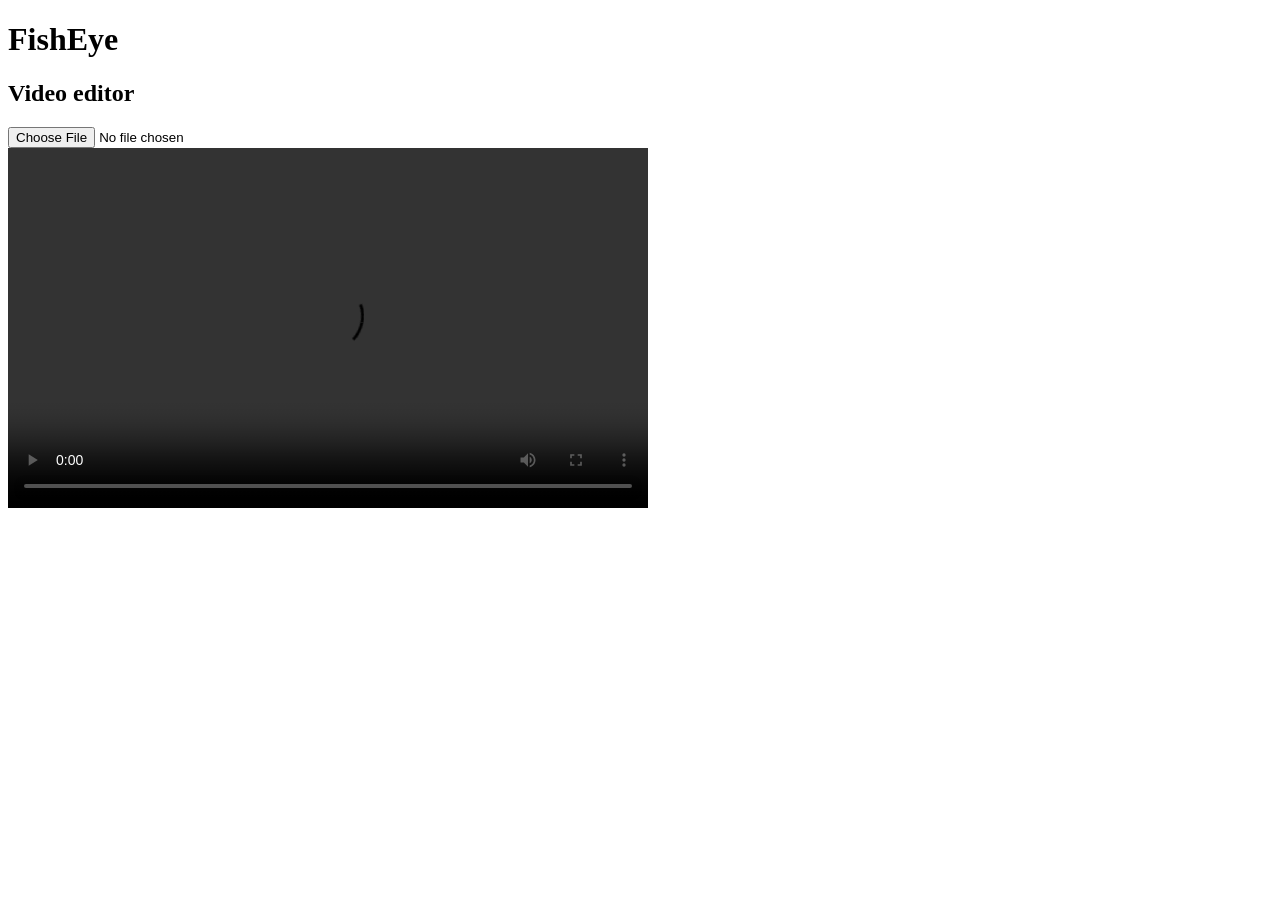
==== index.html @ a8cac8bc "added image contrast script" ====
<!DOCTYPE html>
<html lang="en">
<head>
    <meta charset="UTF-8">
    <meta name="viewport" content="width=device-width, initial-scale=1.0">
    <title>Home</title>
</head>
<body>
    <header>
        <h1>FishEye</h1>
    </header>

    <div>
        <h2>Video editor</h2>

        <div id="upload">
            <input type="file" id="video-upload">
        </div>

        <video width="640" height="360" controls id="video-player">
            <source src="" type="video/mp4"> <!-- should add a prompt to upload a video here -->
        </video>
    </div>

    <script src="script.js"></script>
</body>
</html>
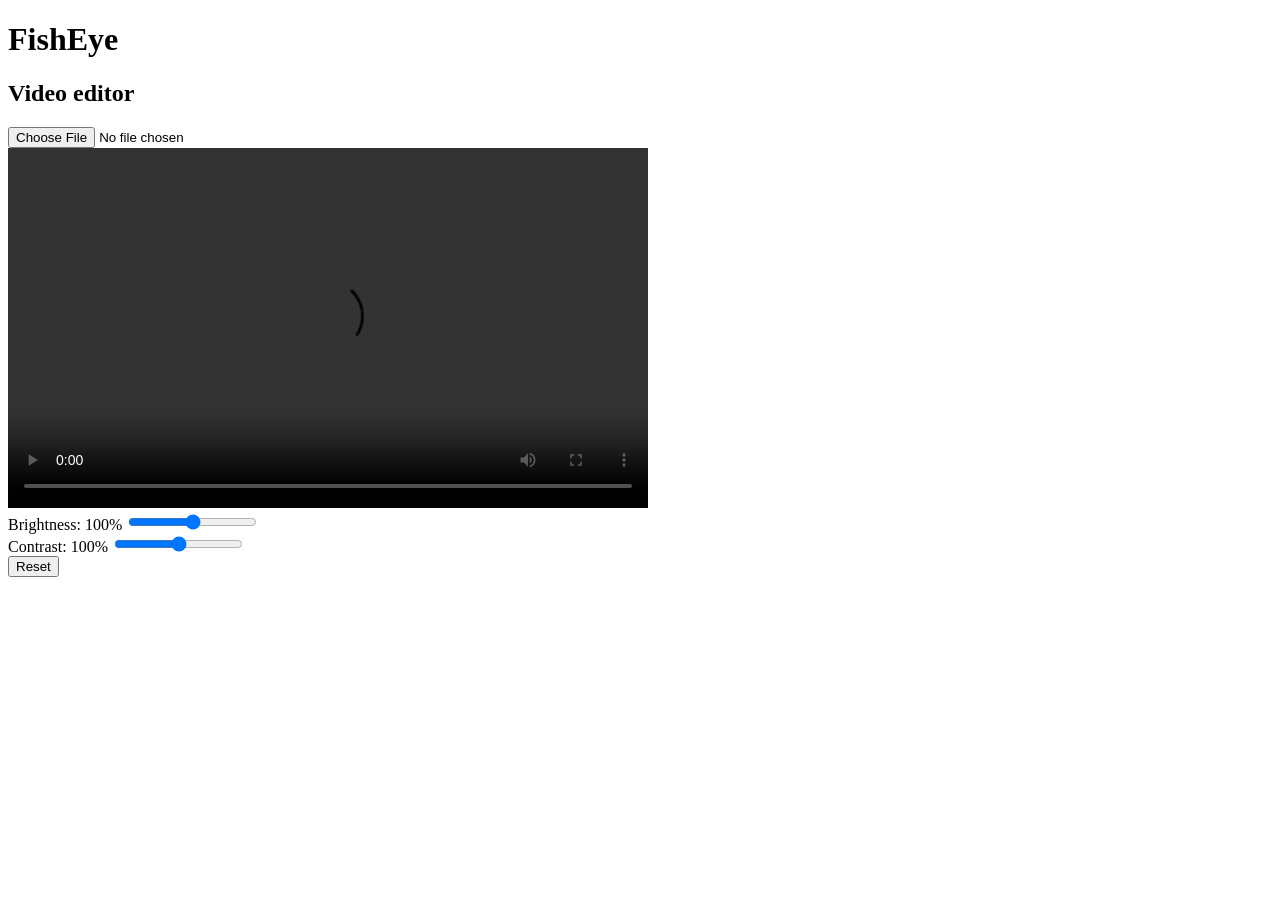
==== commit 413b5f0d: "add test contrast slider" ====
--- a/index.html
+++ b/index.html
@@ -22,6 +22,20 @@
         </video>
     </div>
 
+    <div id="adjustments">
+        <label>
+            Brightness: <span id="brightness-value">100</span>%
+            <input type="range" id="brightness" min="0" max="200" value="100">
+        </label>
+        <br>
+        <label>
+            Contrast: <span id="contrast-value">100</span>%
+            <input type="range" id="contrast" min="0" max="200" value="100">
+        </label>
+        <br>
+        <button id="reset-adjustments">Reset</button>
+    </div>
+
     <script src="script.js"></script>
 </body>
 </html>
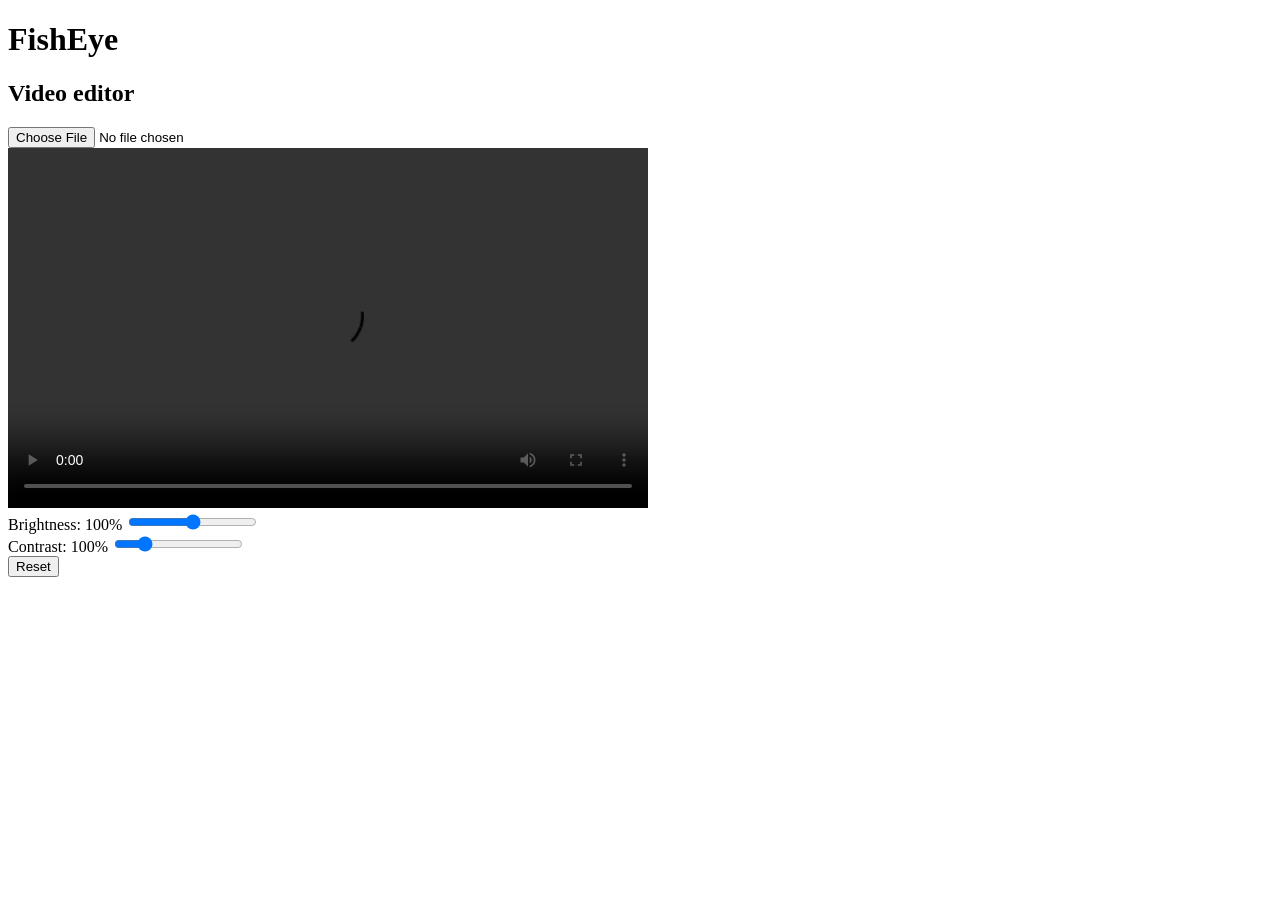
==== commit 85d3c388: "contrast slider init commit" ====
--- a/index.html
+++ b/index.html
@@ -30,7 +30,7 @@
         <br>
         <label>
             Contrast: <span id="contrast-value">100</span>%
-            <input type="range" id="contrast" min="0" max="200" value="100">
+            <input type="range" id="contrast" min="0" max="500" value="100">
         </label>
         <br>
         <button id="reset-adjustments">Reset</button>
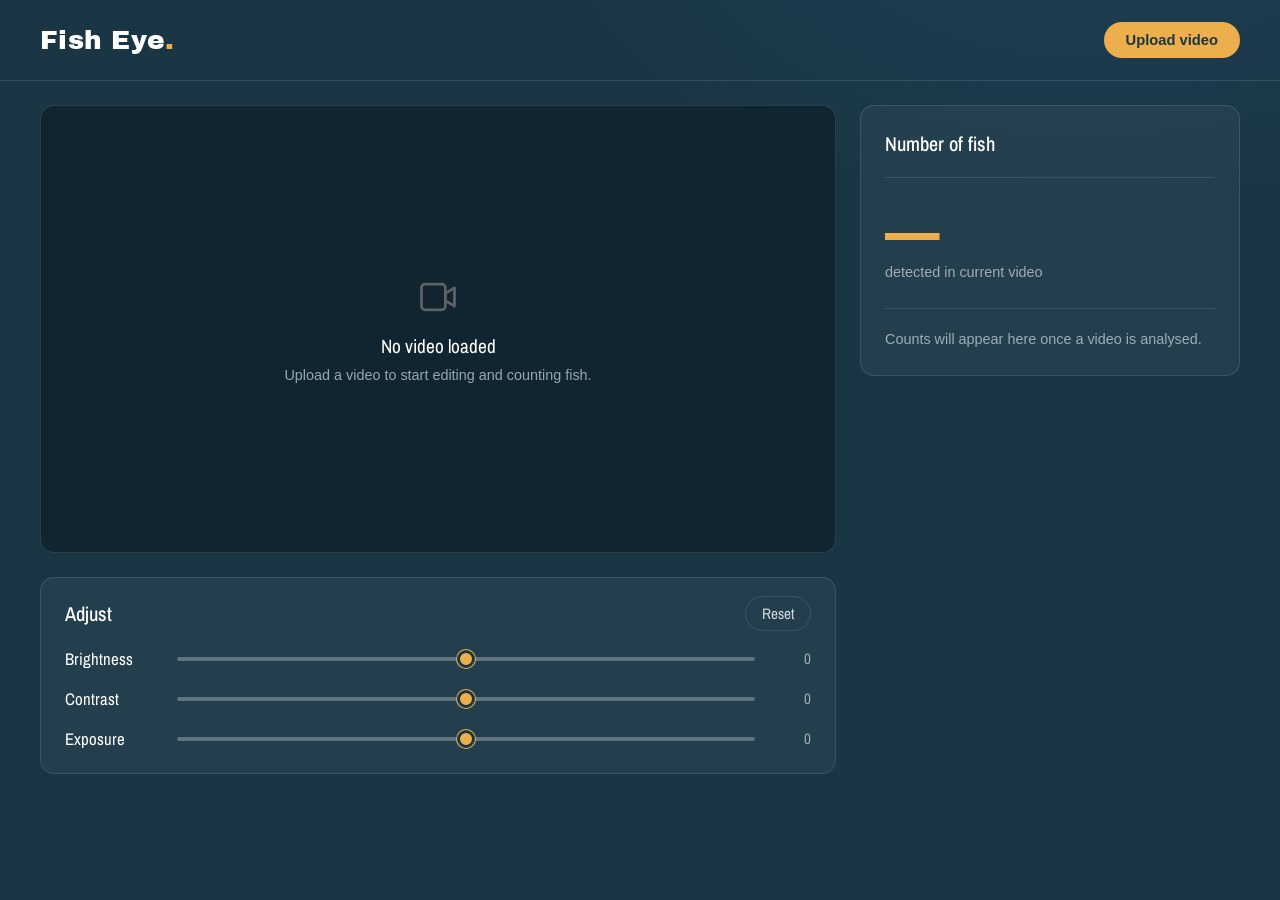
==== commit 5a4c9de4: "feat: pretty" ====
--- a/index.html
+++ b/index.html
@@ -3,39 +3,74 @@
 <head>
     <meta charset="UTF-8">
     <meta name="viewport" content="width=device-width, initial-scale=1.0">
-    <title>Home</title>
+    <title>Fish Eye | Video editor</title>
+
+    <link rel="preconnect" href="https://fonts.googleapis.com">
+    <link rel="preconnect" href="https://fonts.gstatic.com" crossorigin>
+    <link href="https://fonts.googleapis.com/css2?family=Archivo+Black&family=Archivo+Narrow:wght@400;500;600&display=swap" rel="stylesheet">
+    <link rel="stylesheet" href="styles.css">
 </head>
 <body>
-    <header>
-        <h1>FishEye</h1>
+    <header class="site-header">
+        <a class="logo" href="index.html" aria-label="Fish Eye home">Fish Eye<span class="logo-dot">.</span></a>
+
+        <div id="upload">
+            <input type="file" id="video-upload" accept="video/*">
+            <label class="upload-btn" for="video-upload">Upload video</label>
+        </div>
     </header>
 
-    <div>
-        <h2>Video editor</h2>
+    <main class="workspace" id="workspace">
 
-        <div id="upload">
-            <input type="file" id="video-upload">
-        </div>
+        <section class="editor" aria-label="Video editor">
+            <div class="video-frame">
+                <div class="video-placeholder" id="video-placeholder">
+                    <svg width="44" height="44" viewBox="0 0 24 24" fill="none" stroke="currentColor" stroke-width="1.5" stroke-linecap="round" stroke-linejoin="round" aria-hidden="true">
+                        <rect x="3" y="5" width="13" height="14" rx="2"/>
+                        <path d="M16 10l5-3v10l-5-3z"/>
+                    </svg>
+                    <p class="title">No video loaded</p>
+                    <p class="hint">Upload a video to start editing and counting fish.</p>
+                </div>
+                <video controls id="video-player" hidden></video>
+            </div>
 
-        <video width="640" height="360" controls id="video-player">
-            <source src="" type="video/mp4"> <!-- should add a prompt to upload a video here -->
-        </video>
-    </div>
+            <div class="controls">
+                <div class="controls-head">
+                    <h2 class="controls-title">Adjust</h2>
+                    <button type="button" class="reset-btn" id="reset-adjustments">Reset</button>
+                </div>
 
-    <div id="adjustments">
-        <label>
-            Brightness: <span id="brightness-value">100</span>%
-            <input type="range" id="brightness" min="0" max="200" value="100">
-        </label>
-        <br>
-        <label>
-            Contrast: <span id="contrast-value">100</span>%
-            <input type="range" id="contrast" min="0" max="500" value="100">
-        </label>
-        <br>
-        <button id="reset-adjustments">Reset</button>
-    </div>
+                <div class="control-panel" id="panel-adjust">
+                    <div class="slider-row">
+                        <label for="brightness">Brightness</label>
+                        <input type="range" id="brightness" min="-100" max="100" value="0">
+                        <output id="brightness-value" for="brightness">0</output>
+                    </div>
+                    <div class="slider-row">
+                        <label for="contrast">Contrast</label>
+                        <input type="range" id="contrast" min="-100" max="100" value="0">
+                        <output id="contrast-value" for="contrast">0</output>
+                    </div>
+                    <div class="slider-row">
+                        <label for="exposure">Exposure</label>
+                        <input type="range" id="exposure" min="-100" max="100" value="0">
+                        <output id="exposure-value" for="exposure">0</output>
+                    </div>
+                </div>
+            </div>
+        </section>
+
+        <aside class="info-panel" aria-label="Detection results">
+            <h2>Number of fish</h2>
+            <div class="stat">
+                <span class="stat-value" id="fish-count">&mdash;</span>
+                <span class="stat-label">detected in current video</span>
+            </div>
+            <p class="info-note" id="info-text">Counts will appear here once a video is analysed.</p>
+        </aside>
+    </main>
 
     <script src="script.js"></script>
 </body>
-</html>+</html>
--- a/styles.css
+++ b/styles.css
@@ -0,0 +1,286 @@
+/* ---------- Design tokens ---------- */
+:root {
+    --navy:  #1A3644;
+    --slate: #5E6266;
+    --mist:  #D1D7DC;
+    --amber: #ECAF4B;
+    --blue:  #4B88EC;
+
+    --surface:        rgba(255, 255, 255, 0.045);
+    --surface-border: rgba(209, 215, 220, 0.14);
+    --text-muted:     rgba(209, 215, 220, 0.72);
+
+    --font-display: "Archivo Black", "Arial Black", Impact, sans-serif;
+    --font-label:   "Archivo Narrow", "Arial Narrow", "Helvetica Neue", Arial, sans-serif;
+    --font-ui:      "Helvetica Neue", Arial, Helvetica, sans-serif;
+
+    --radius: 14px;
+    --gap: 24px;
+    --page-pad: 40px;
+}
+
+*, *::before, *::after { box-sizing: border-box; }
+
+body {
+    margin: 0;
+    min-height: 100vh;
+    background:
+        radial-gradient(900px 500px at 85% -10%, rgba(75, 136, 236, 0.10), transparent 60%),
+        var(--navy);
+    color: #fff;
+    font-family: var(--font-ui);
+    -webkit-font-smoothing: antialiased;
+}
+
+:focus-visible { outline: 2px solid var(--blue); outline-offset: 3px; }
+
+/* ---------- Header ---------- */
+.site-header {
+    display: flex;
+    align-items: center;
+    justify-content: space-between;
+    max-width: 1400px;
+    margin: 0 auto;
+    padding: 22px var(--page-pad);
+    border-bottom: 1px solid var(--surface-border);
+}
+
+.logo {
+    color: #fff;
+    font-family: var(--font-display);
+    font-size: 1.65rem;
+    letter-spacing: 0.01em;
+    text-decoration: none;
+}
+.logo-dot { color: var(--amber); }
+
+#upload { position: relative; }
+
+#upload input[type="file"] {
+    position: absolute;
+    inset: 0;
+    width: 100%;
+    height: 100%;
+    opacity: 0;
+    cursor: pointer;
+}
+
+.upload-btn {
+    display: inline-block;
+    padding: 10px 22px;
+    background: var(--amber);
+    border-radius: 999px;
+    color: #1A3644;
+    font-family: var(--font-ui);
+    font-size: 0.92rem;
+    font-weight: 600;
+    cursor: pointer;
+    transition: background 0.15s ease, transform 0.15s ease;
+}
+#upload:hover .upload-btn { background: #f2bd68; }
+#upload:active .upload-btn { transform: translateY(1px); }
+#upload:focus-within .upload-btn { outline: 2px solid var(--blue); outline-offset: 3px; }
+
+/* ---------- Layout ---------- */
+.workspace {
+    display: grid;
+    grid-template-columns: minmax(0, 1fr) 380px;
+    gap: var(--gap);
+    max-width: 1400px;
+    margin: 0 auto;
+    padding: var(--gap) var(--page-pad) 40px;
+    align-items: start;
+}
+
+.editor {
+    display: flex;
+    flex-direction: column;
+    gap: var(--gap);
+    min-width: 0;
+}
+
+/* ---------- Video ---------- */
+.video-frame {
+    position: relative;
+    aspect-ratio: 16 / 9;
+    background: #10252F;
+    border: 1px solid var(--surface-border);
+    border-radius: var(--radius);
+    overflow: hidden;
+}
+
+.video-frame video {
+    position: absolute;
+    inset: 0;
+    width: 100%;
+    height: 100%;
+    object-fit: contain;
+    background: #0B1A22;
+}
+
+.video-placeholder {
+    position: absolute;
+    inset: 0;
+    display: flex;
+    flex-direction: column;
+    align-items: center;
+    justify-content: center;
+    gap: 8px;
+    padding: 24px;
+    text-align: center;
+    color: var(--text-muted);
+}
+.video-placeholder svg { color: var(--slate); margin-bottom: 6px; }
+.video-placeholder p { margin: 0; }
+.video-placeholder .title { color: #fff; font-family: var(--font-label); font-size: 1.2rem; }
+.video-placeholder .hint { font-size: 0.9rem; }
+
+/* ---------- Controls card ---------- */
+.controls {
+    background: var(--surface);
+    border: 1px solid var(--surface-border);
+    border-radius: var(--radius);
+    padding: 18px 24px 14px;
+}
+
+.controls-head {
+    display: flex;
+    align-items: center;
+    justify-content: space-between;
+    margin-bottom: 8px;
+}
+
+.reset-btn {
+    padding: 6px 16px;
+    background: transparent;
+    border: 1px solid var(--surface-border);
+    border-radius: 999px;
+    color: var(--mist);
+    font-family: var(--font-label);
+    font-size: 0.95rem;
+    cursor: pointer;
+    transition: background 0.15s ease, border-color 0.15s ease, color 0.15s ease;
+}
+.reset-btn:hover { background: rgba(255, 255, 255, 0.08); border-color: var(--mist); color: #fff; }
+
+.controls-title {
+    margin: 0;
+    font-family: var(--font-label);
+    font-size: 1.25rem;
+    font-weight: 500;
+    color: #fff;
+}
+
+.control-panel[hidden] { display: none; }
+
+.slider-row {
+    display: grid;
+    grid-template-columns: 96px 1fr 40px;
+    align-items: center;
+    column-gap: 16px;
+    height: 40px;
+}
+
+.slider-row label {
+    font-family: var(--font-label);
+    font-size: 1.05rem;
+    color: #fff;
+}
+
+.slider-row output {
+    font-family: var(--font-label);
+    font-size: 0.95rem;
+    color: var(--text-muted);
+    text-align: right;
+    font-variant-numeric: tabular-nums;
+}
+
+/* ---------- Range sliders ---------- */
+input[type="range"] {
+    -webkit-appearance: none;
+    appearance: none;
+    width: 100%;
+    height: 24px;
+    margin: 0;
+    background: transparent;
+    cursor: pointer;
+}
+
+input[type="range"]::-webkit-slider-runnable-track { height: 4px; background: rgba(209, 215, 220, 0.35); border-radius: 2px; }
+input[type="range"]::-moz-range-track { height: 4px; background: rgba(209, 215, 220, 0.35); border-radius: 2px; }
+
+input[type="range"]::-webkit-slider-thumb {
+    -webkit-appearance: none;
+    width: 18px;
+    height: 18px;
+    margin-top: -7px;
+    background: var(--amber);
+    border: 3px solid var(--navy);
+    border-radius: 50%;
+    box-shadow: 0 0 0 1px var(--amber);
+    transition: transform 0.12s ease;
+}
+input[type="range"]::-moz-range-thumb {
+    width: 12px;
+    height: 12px;
+    background: var(--amber);
+    border: 3px solid var(--navy);
+    border-radius: 50%;
+    box-shadow: 0 0 0 1px var(--amber);
+}
+input[type="range"]:hover::-webkit-slider-thumb { transform: scale(1.12); }
+input[type="range"]:focus-visible { outline-offset: 0; border-radius: 4px; }
+
+/* ---------- Info panel ---------- */
+.info-panel {
+    display: flex;
+    flex-direction: column;
+    gap: 20px;
+    padding: 24px;
+    background: var(--surface);
+    border: 1px solid var(--surface-border);
+    border-radius: var(--radius);
+    transition: background 0.25s ease, border-color 0.25s ease;
+}
+
+.info-panel h2 {
+    margin: 0;
+    font-family: var(--font-label);
+    font-size: 1.25rem;
+    font-weight: 500;
+    color: #fff;
+}
+
+.stat {
+    display: flex;
+    flex-direction: column;
+    gap: 4px;
+    padding: 28px 0;
+    border-top: 1px solid var(--surface-border);
+    border-bottom: 1px solid var(--surface-border);
+}
+.stat-value {
+    font-family: var(--font-display);
+    font-size: 3.4rem;
+    line-height: 1;
+    color: var(--amber);
+}
+.stat-label { color: var(--text-muted); font-size: 0.9rem; }
+
+.info-note { margin: 0; color: var(--text-muted); font-size: 0.9rem; line-height: 1.5; }
+
+/* ---------- Responsive ---------- */
+@media (max-width: 980px) {
+    :root { --page-pad: 20px; }
+    .workspace { grid-template-columns: 1fr; }
+}
+
+@media (max-width: 560px) {
+    .slider-row { grid-template-columns: 82px 1fr 34px; column-gap: 10px; }
+    .controls { padding: 16px; }
+    .logo { font-size: 1.4rem; }
+}
+
+@media (prefers-reduced-motion: reduce) {
+    * { transition: none !important; }
+}
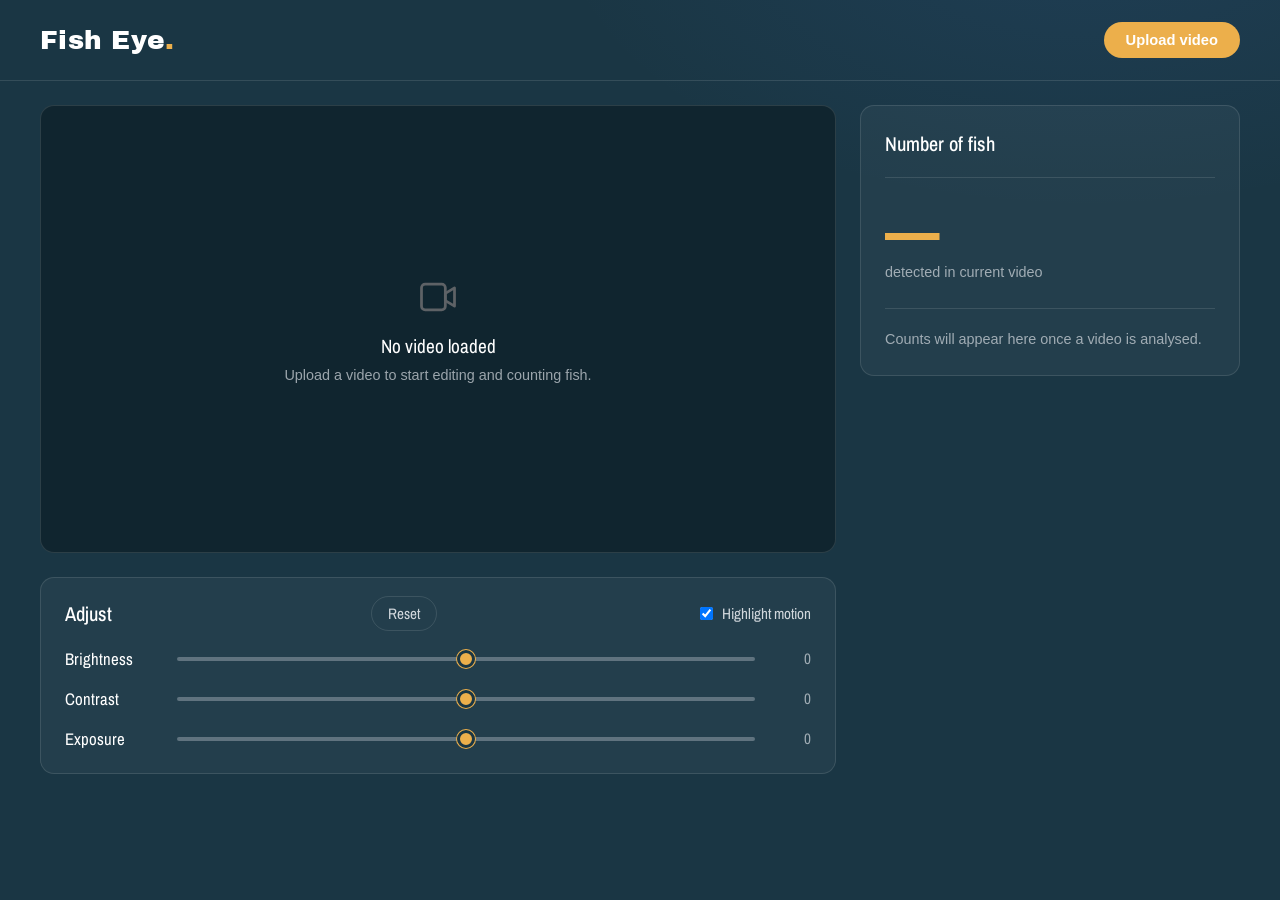
==== commit 418655db: "feat: motion capture" ====
--- a/index.html
+++ b/index.html
@@ -33,12 +33,17 @@
                     <p class="hint">Upload a video to start editing and counting fish.</p>
                 </div>
                 <video controls id="video-player" hidden></video>
+                <video controls id="video-player" hidden></video>
+                <canvas id="motion-overlay"></canvas>
             </div>
 
             <div class="controls">
                 <div class="controls-head">
                     <h2 class="controls-title">Adjust</h2>
                     <button type="button" class="reset-btn" id="reset-adjustments">Reset</button>
+                    <label class="motion-toggle">
+                    <input type="checkbox" id="motion-toggle" checked> Highlight motion
+                    </label>
                 </div>
 
                 <div class="control-panel" id="panel-adjust">
--- a/styles.css
+++ b/styles.css
@@ -62,6 +62,7 @@
     width: 100%;
     height: 100%;
     opacity: 0;
+    overflow: hidden;
     cursor: pointer;
 }
 
@@ -70,7 +71,6 @@
     padding: 10px 22px;
     background: var(--amber);
     border-radius: 999px;
-    color: #1A3644;
     font-family: var(--font-ui);
     font-size: 0.92rem;
     font-weight: 600;
@@ -78,8 +78,7 @@
     transition: background 0.15s ease, transform 0.15s ease;
 }
 #upload:hover .upload-btn { background: #f2bd68; }
-#upload:active .upload-btn { transform: translateY(1px); }
-#upload:focus-within .upload-btn { outline: 2px solid var(--blue); outline-offset: 3px; }
+
 
 /* ---------- Layout ---------- */
 .workspace {
@@ -284,3 +283,22 @@
 @media (prefers-reduced-motion: reduce) {
     * { transition: none !important; }
 }
+
+/* ---------- Motion overlay ---------- */
+#motion-overlay {
+    position: absolute;
+    inset: 0;
+    width: 100%;
+    height: 100%;
+    pointer-events: none; /* so the video controls stay clickable */
+}
+
+.motion-toggle {
+    display: flex;
+    align-items: center;
+    gap: 6px;
+    font-family: var(--font-label);
+    font-size: 0.95rem;
+    color: var(--mist);
+    cursor: pointer;
+}
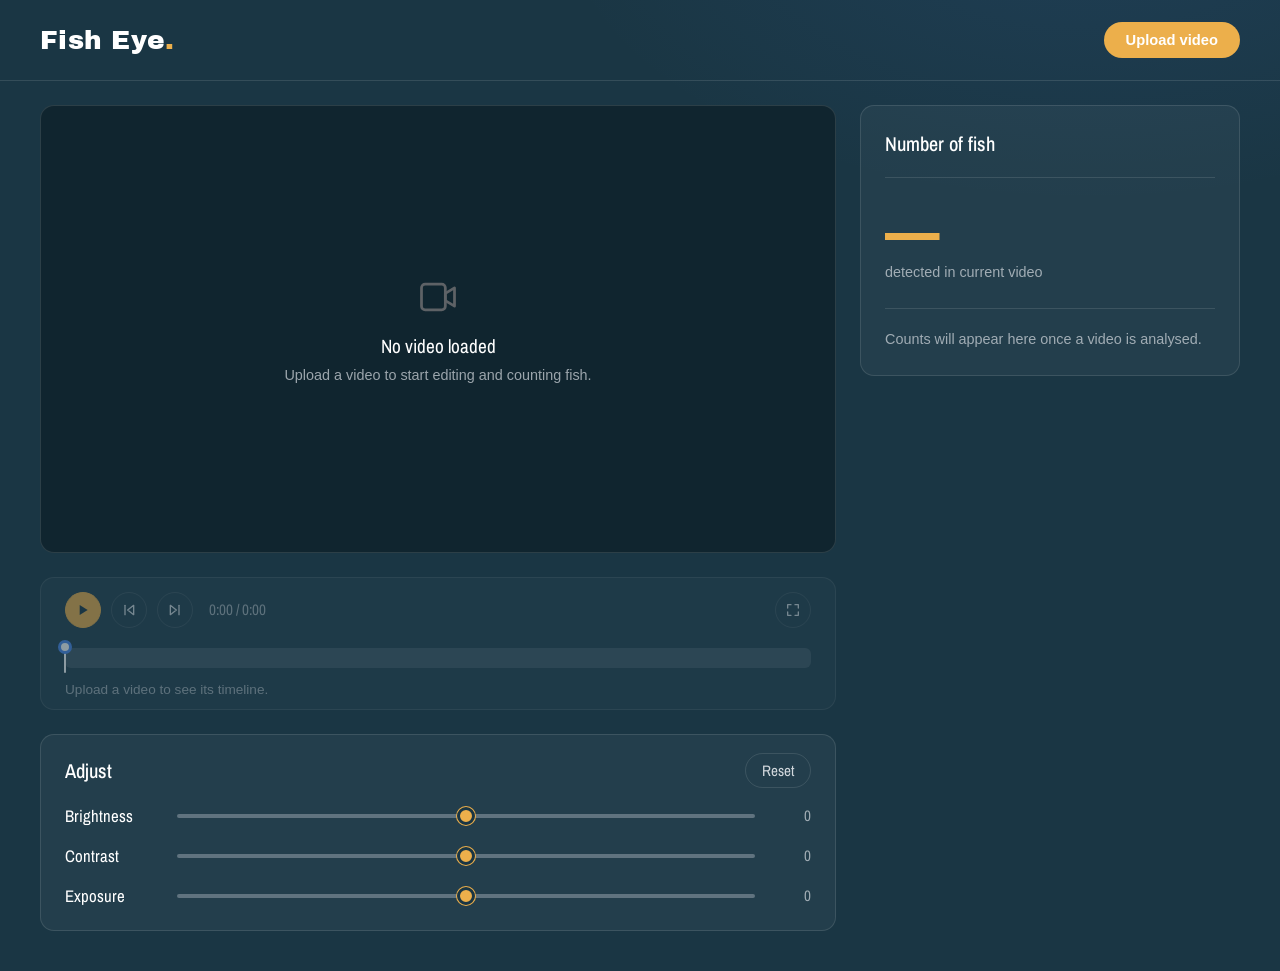
==== commit 57a7a94c: "feat:Highlighted Scroll bar" ====
--- a/index.html
+++ b/index.html
@@ -23,6 +23,7 @@
     <main class="workspace" id="workspace">
 
         <section class="editor" aria-label="Video editor">
+            <div class="player" id="player">
             <div class="video-frame">
                 <div class="video-placeholder" id="video-placeholder">
                     <svg width="44" height="44" viewBox="0 0 24 24" fill="none" stroke="currentColor" stroke-width="1.5" stroke-linecap="round" stroke-linejoin="round" aria-hidden="true">
@@ -32,18 +33,48 @@
                     <p class="title">No video loaded</p>
                     <p class="hint">Upload a video to start editing and counting fish.</p>
                 </div>
-                <video controls id="video-player" hidden></video>
-                <video controls id="video-player" hidden></video>
-                <canvas id="motion-overlay"></canvas>
+                <video id="video-player" hidden></video>
+            </div>
+
+            <div class="player-bar" id="player-bar" data-ready="false">
+                <div class="transport">
+                    <button type="button" class="icon-btn primary" id="play-toggle" data-playing="false" aria-label="Play">
+                        <svg class="icon-play" width="16" height="16" viewBox="0 0 24 24" fill="currentColor" aria-hidden="true"><path d="M7 4.5v15l12-7.5z"/></svg>
+                        <svg class="icon-pause" width="16" height="16" viewBox="0 0 24 24" fill="currentColor" aria-hidden="true"><rect x="6" y="4.5" width="4" height="15" rx="1"/><rect x="14" y="4.5" width="4" height="15" rx="1"/></svg>
+                    </button>
+                    <button type="button" class="icon-btn" id="prev-motion" aria-label="Previous motion" title="Previous motion">
+                        <svg width="16" height="16" viewBox="0 0 24 24" fill="none" stroke="currentColor" stroke-width="2" stroke-linecap="round" stroke-linejoin="round" aria-hidden="true"><path d="M6 5v14"/><path d="M19 5l-9 7 9 7z"/></svg>
+                    </button>
+                    <button type="button" class="icon-btn" id="next-motion" aria-label="Next motion" title="Next motion">
+                        <svg width="16" height="16" viewBox="0 0 24 24" fill="none" stroke="currentColor" stroke-width="2" stroke-linecap="round" stroke-linejoin="round" aria-hidden="true"><path d="M18 5v14"/><path d="M5 5l9 7-9 7z"/></svg>
+                    </button>
+                    <span class="time-display" id="time-display">0:00 / 0:00</span>
+
+                    <button type="button" class="icon-btn push-right" id="fullscreen-toggle" data-fullscreen="false" aria-label="Enter fullscreen" title="Fullscreen (F)">
+                        <svg class="icon-enter" width="16" height="16" viewBox="0 0 24 24" fill="none" stroke="currentColor" stroke-width="2" stroke-linecap="round" stroke-linejoin="round" aria-hidden="true"><path d="M4 9V4h5"/><path d="M20 9V4h-5"/><path d="M4 15v5h5"/><path d="M20 15v5h-5"/></svg>
+                        <svg class="icon-exit" width="16" height="16" viewBox="0 0 24 24" fill="none" stroke="currentColor" stroke-width="2" stroke-linecap="round" stroke-linejoin="round" aria-hidden="true"><path d="M9 4v5H4"/><path d="M15 4v5h5"/><path d="M9 20v-5H4"/><path d="M15 20v-5h5"/></svg>
+                    </button>
+                </div>
+
+                <div class="timeline" id="timeline" role="slider" tabindex="0"
+                     aria-label="Video timeline" aria-valuemin="0" aria-valuemax="0" aria-valuenow="0">
+                    <div class="timeline-track" id="timeline-track">
+                        <div class="motion-layer" id="motion-layer"></div>
+                        <div class="timeline-progress" id="timeline-progress"></div>
+                        <div class="scan-veil" id="scan-veil"></div>
+                    </div>
+                    <div class="playhead" id="playhead"></div>
+                    <div class="hover-tip" id="hover-tip">0:00</div>
+                </div>
+
+                <p class="timeline-status" id="timeline-status">Upload a video to see its timeline.</p>
+            </div>
             </div>
 
             <div class="controls">
                 <div class="controls-head">
                     <h2 class="controls-title">Adjust</h2>
                     <button type="button" class="reset-btn" id="reset-adjustments">Reset</button>
-                    <label class="motion-toggle">
-                    <input type="checkbox" id="motion-toggle" checked> Highlight motion
-                    </label>
                 </div>
 
                 <div class="control-panel" id="panel-adjust">
--- a/styles.css
+++ b/styles.css
@@ -133,6 +133,159 @@
 .video-placeholder p { margin: 0; }
 .video-placeholder .title { color: #fff; font-family: var(--font-label); font-size: 1.2rem; }
 .video-placeholder .hint { font-size: 0.9rem; }
+
+.video-frame video { cursor: pointer; }
+
+/* ---------- Player bar + motion timeline ---------- */
+.player-bar {
+    background: var(--surface);
+    border: 1px solid var(--surface-border);
+    border-radius: var(--radius);
+    padding: 14px 24px 12px;
+    transition: opacity 0.2s ease;
+}
+.player-bar[data-ready="false"] { opacity: 0.5; pointer-events: none; }
+
+.transport {
+    display: flex;
+    flex-wrap: wrap;
+    align-items: center;
+    gap: 10px;
+    margin-bottom: 12px;
+}
+
+.icon-btn {
+    display: grid;
+    place-items: center;
+    width: 36px;
+    height: 36px;
+    padding: 0;
+    background: transparent;
+    border: 1px solid var(--surface-border);
+    border-radius: 50%;
+    color: var(--mist);
+    cursor: pointer;
+    transition: background 0.15s ease, border-color 0.15s ease, color 0.15s ease;
+}
+.icon-btn:hover { background: rgba(255, 255, 255, 0.08); border-color: var(--mist); color: #fff; }
+.icon-btn.primary { background: var(--amber); border-color: var(--amber); color: var(--navy); }
+.icon-btn.primary:hover { background: #f2bd68; border-color: #f2bd68; color: var(--navy); }
+
+.push-right { margin-left: auto; }
+.icon-pause, .icon-exit { display: none; }
+.icon-btn[data-fullscreen="true"] .icon-enter { display: none; }
+.icon-btn[data-fullscreen="true"] .icon-exit { display: block; }
+.icon-btn[data-playing="true"] .icon-play { display: none; }
+.icon-btn[data-playing="true"] .icon-pause { display: block; }
+
+.time-display {
+    margin-left: 6px;
+    font-family: var(--font-label);
+    font-size: 0.95rem;
+    color: var(--text-muted);
+    font-variant-numeric: tabular-nums;
+}
+
+.timeline {
+    position: relative;
+    height: 36px;
+    cursor: pointer;
+    touch-action: none;
+    user-select: none;
+    -webkit-user-select: none;
+    border-radius: 6px;
+}
+
+.timeline-track {
+    position: absolute;
+    left: 0;
+    right: 0;
+    top: 8px;
+    height: 20px;
+    background: rgba(209, 215, 220, 0.16);
+    border-radius: 6px;
+    overflow: hidden;
+}
+
+.motion-layer, .timeline-progress, .scan-veil { position: absolute; top: 0; bottom: 0; }
+.motion-layer { left: 0; right: 0; }
+.motion-seg { position: absolute; top: 0; bottom: 0; min-width: 3px; background: var(--amber); opacity: 0.92; }
+
+/* played portion tints everything left of the playhead */
+.timeline-progress { left: 0; width: 0; background: rgba(75, 136, 236, 0.4); }
+
+/* striped overlay on the part of the video not scanned yet */
+.scan-veil {
+    right: 0;
+    width: 0;
+    background: repeating-linear-gradient(135deg, rgba(11, 26, 34, 0.55) 0 6px, transparent 6px 12px);
+}
+
+.playhead {
+    position: absolute;
+    top: 3px;
+    bottom: 3px;
+    left: 0;
+    width: 2px;
+    margin-left: -1px;
+    background: #fff;
+    border-radius: 1px;
+    pointer-events: none;
+}
+.playhead::before {
+    content: "";
+    position: absolute;
+    top: -3px;
+    left: 50%;
+    width: 14px;
+    height: 14px;
+    margin-left: -7px;
+    background: #fff;
+    border: 3px solid var(--blue);
+    border-radius: 50%;
+}
+
+.hover-tip {
+    position: absolute;
+    bottom: calc(100% + 4px);
+    left: 0;
+    transform: translateX(-50%);
+    padding: 2px 8px;
+    background: #0B1A22;
+    border: 1px solid var(--surface-border);
+    border-radius: 6px;
+    font-family: var(--font-label);
+    font-size: 0.85rem;
+    font-variant-numeric: tabular-nums;
+    white-space: nowrap;
+    pointer-events: none;
+    opacity: 0;
+}
+.hover-tip.show { opacity: 1; }
+
+.timeline:focus-visible { outline-offset: 2px; }
+
+/* segment the playhead is currently inside */
+.motion-seg.active { background: #f6c675; box-shadow: 0 0 0 1px #fff inset; }
+
+/* ---------- Fullscreen ---------- */
+.player { display: flex; flex-direction: column; gap: var(--gap); }
+
+.player:fullscreen {
+    justify-content: center;
+    gap: 12px;
+    padding: 16px 24px;
+    background: #0B1A22;
+}
+.player:fullscreen .video-frame {
+    flex: 1;
+    min-height: 0;
+    aspect-ratio: auto;
+    border: 0;
+    border-radius: 0;
+}
+
+.timeline-status { margin: 6px 0 0; color: var(--text-muted); font-size: 0.85rem; }
 
 /* ---------- Controls card ---------- */
 .controls {
@@ -275,6 +428,7 @@
 }
 
 @media (max-width: 560px) {
+    .player-bar { padding: 14px 16px 12px; }
     .slider-row { grid-template-columns: 82px 1fr 34px; column-gap: 10px; }
     .controls { padding: 16px; }
     .logo { font-size: 1.4rem; }
@@ -282,23 +436,4 @@
 
 @media (prefers-reduced-motion: reduce) {
     * { transition: none !important; }
-}
-
-/* ---------- Motion overlay ---------- */
-#motion-overlay {
-    position: absolute;
-    inset: 0;
-    width: 100%;
-    height: 100%;
-    pointer-events: none; /* so the video controls stay clickable */
-}
-
-.motion-toggle {
-    display: flex;
-    align-items: center;
-    gap: 6px;
-    font-family: var(--font-label);
-    font-size: 0.95rem;
-    color: var(--mist);
-    cursor: pointer;
 }
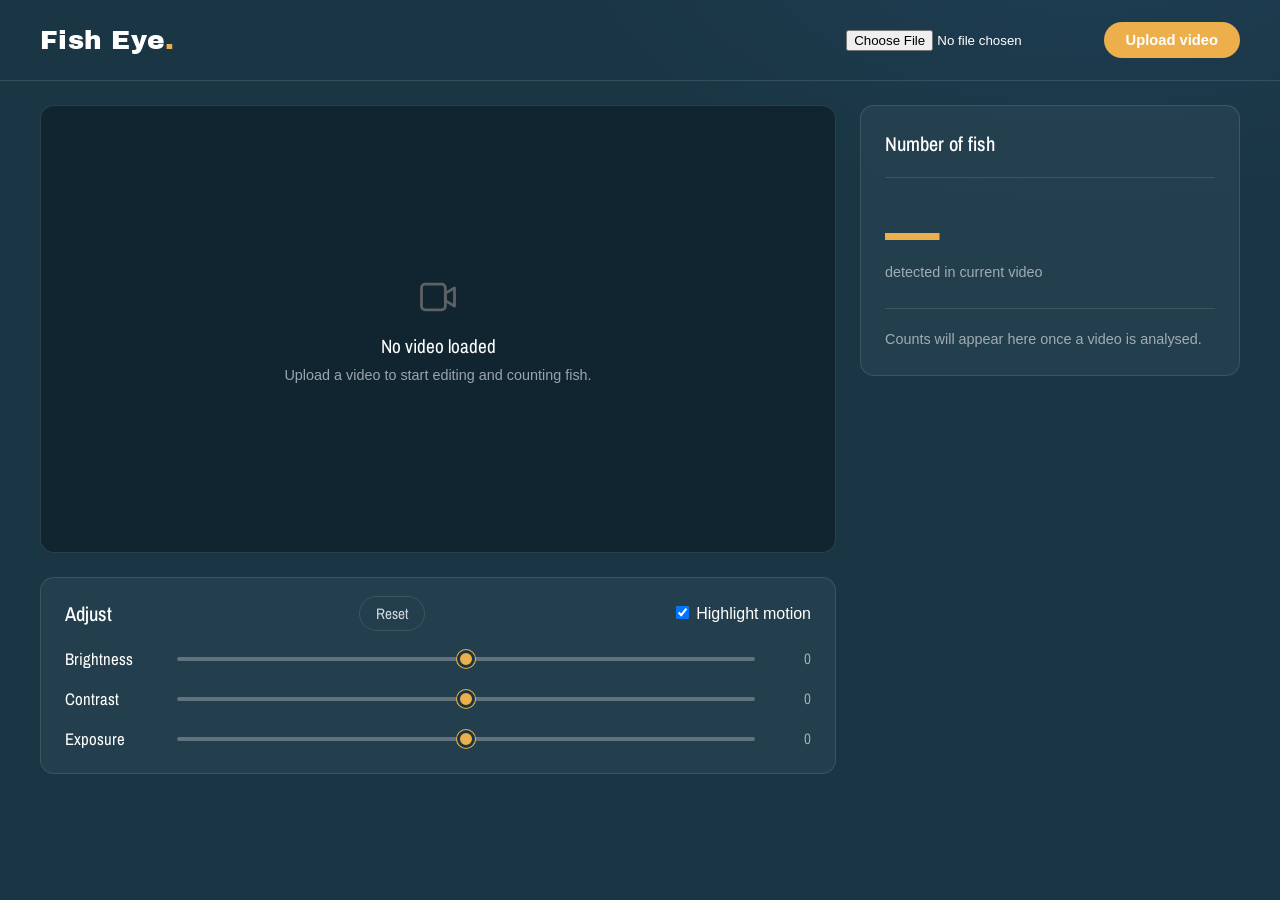
==== commit 76a69766: "fix: motion capture refactor and debug" ====
--- a/index.html
+++ b/index.html
@@ -23,7 +23,6 @@
     <main class="workspace" id="workspace">
 
         <section class="editor" aria-label="Video editor">
-            <div class="player" id="player">
             <div class="video-frame">
                 <div class="video-placeholder" id="video-placeholder">
                     <svg width="44" height="44" viewBox="0 0 24 24" fill="none" stroke="currentColor" stroke-width="1.5" stroke-linecap="round" stroke-linejoin="round" aria-hidden="true">
@@ -33,48 +32,18 @@
                     <p class="title">No video loaded</p>
                     <p class="hint">Upload a video to start editing and counting fish.</p>
                 </div>
-                <video id="video-player" hidden></video>
-            </div>
-
-            <div class="player-bar" id="player-bar" data-ready="false">
-                <div class="transport">
-                    <button type="button" class="icon-btn primary" id="play-toggle" data-playing="false" aria-label="Play">
-                        <svg class="icon-play" width="16" height="16" viewBox="0 0 24 24" fill="currentColor" aria-hidden="true"><path d="M7 4.5v15l12-7.5z"/></svg>
-                        <svg class="icon-pause" width="16" height="16" viewBox="0 0 24 24" fill="currentColor" aria-hidden="true"><rect x="6" y="4.5" width="4" height="15" rx="1"/><rect x="14" y="4.5" width="4" height="15" rx="1"/></svg>
-                    </button>
-                    <button type="button" class="icon-btn" id="prev-motion" aria-label="Previous motion" title="Previous motion">
-                        <svg width="16" height="16" viewBox="0 0 24 24" fill="none" stroke="currentColor" stroke-width="2" stroke-linecap="round" stroke-linejoin="round" aria-hidden="true"><path d="M6 5v14"/><path d="M19 5l-9 7 9 7z"/></svg>
-                    </button>
-                    <button type="button" class="icon-btn" id="next-motion" aria-label="Next motion" title="Next motion">
-                        <svg width="16" height="16" viewBox="0 0 24 24" fill="none" stroke="currentColor" stroke-width="2" stroke-linecap="round" stroke-linejoin="round" aria-hidden="true"><path d="M18 5v14"/><path d="M5 5l9 7-9 7z"/></svg>
-                    </button>
-                    <span class="time-display" id="time-display">0:00 / 0:00</span>
-
-                    <button type="button" class="icon-btn push-right" id="fullscreen-toggle" data-fullscreen="false" aria-label="Enter fullscreen" title="Fullscreen (F)">
-                        <svg class="icon-enter" width="16" height="16" viewBox="0 0 24 24" fill="none" stroke="currentColor" stroke-width="2" stroke-linecap="round" stroke-linejoin="round" aria-hidden="true"><path d="M4 9V4h5"/><path d="M20 9V4h-5"/><path d="M4 15v5h5"/><path d="M20 15v5h-5"/></svg>
-                        <svg class="icon-exit" width="16" height="16" viewBox="0 0 24 24" fill="none" stroke="currentColor" stroke-width="2" stroke-linecap="round" stroke-linejoin="round" aria-hidden="true"><path d="M9 4v5H4"/><path d="M15 4v5h5"/><path d="M9 20v-5H4"/><path d="M15 20v-5h5"/></svg>
-                    </button>
-                </div>
-
-                <div class="timeline" id="timeline" role="slider" tabindex="0"
-                     aria-label="Video timeline" aria-valuemin="0" aria-valuemax="0" aria-valuenow="0">
-                    <div class="timeline-track" id="timeline-track">
-                        <div class="motion-layer" id="motion-layer"></div>
-                        <div class="timeline-progress" id="timeline-progress"></div>
-                        <div class="scan-veil" id="scan-veil"></div>
-                    </div>
-                    <div class="playhead" id="playhead"></div>
-                    <div class="hover-tip" id="hover-tip">0:00</div>
-                </div>
-
-                <p class="timeline-status" id="timeline-status">Upload a video to see its timeline.</p>
-            </div>
+                <video controls id="video-player" hidden></video>
+                <video controls id="video-player" hidden></video>
+                <canvas id="motion-overlay"></canvas>
             </div>
 
             <div class="controls">
                 <div class="controls-head">
                     <h2 class="controls-title">Adjust</h2>
                     <button type="button" class="reset-btn" id="reset-adjustments">Reset</button>
+                    <label class="motion-toggle">
+                    <input type="checkbox" id="motion-toggle" checked> Highlight motion
+                    </label>
                 </div>
 
                 <div class="control-panel" id="panel-adjust">
@@ -108,5 +77,6 @@
     </main>
 
     <script src="script.js"></script>
+    <script src="motion.js"></script>
 </body>
 </html>
--- a/styles.css
+++ b/styles.css
@@ -32,8 +32,6 @@
     -webkit-font-smoothing: antialiased;
 }
 
-:focus-visible { outline: 2px solid var(--blue); outline-offset: 3px; }
-
 /* ---------- Header ---------- */
 .site-header {
     display: flex;
@@ -53,18 +51,6 @@
     text-decoration: none;
 }
 .logo-dot { color: var(--amber); }
-
-#upload { position: relative; }
-
-#upload input[type="file"] {
-    position: absolute;
-    inset: 0;
-    width: 100%;
-    height: 100%;
-    opacity: 0;
-    overflow: hidden;
-    cursor: pointer;
-}
 
 .upload-btn {
     display: inline-block;
@@ -77,8 +63,33 @@
     cursor: pointer;
     transition: background 0.15s ease, transform 0.15s ease;
 }
-#upload:hover .upload-btn { background: #f2bd68; }
-
+
+#upload:hover .upload-btn {
+    background: #f2bd68;
+}
+
+.upload-btn {
+    display: inline-block;
+    padding: 10px 22px;
+    background: var(--amber);
+    border: none;
+    border-radius: 999px;
+    color: inherit;
+    font-family: var(--font-ui);
+    font-size: 0.92rem;
+    font-weight: 600;
+    cursor: pointer;
+    transition: background 0.15s ease, transform 0.15s ease;
+}
+
+.upload-btn:hover {
+    background: #f2bd68;
+}
+
+.upload-btn:active {
+    background: #A66A0B;
+    transform: scale(0.96);
+}
 
 /* ---------- Layout ---------- */
 .workspace {
